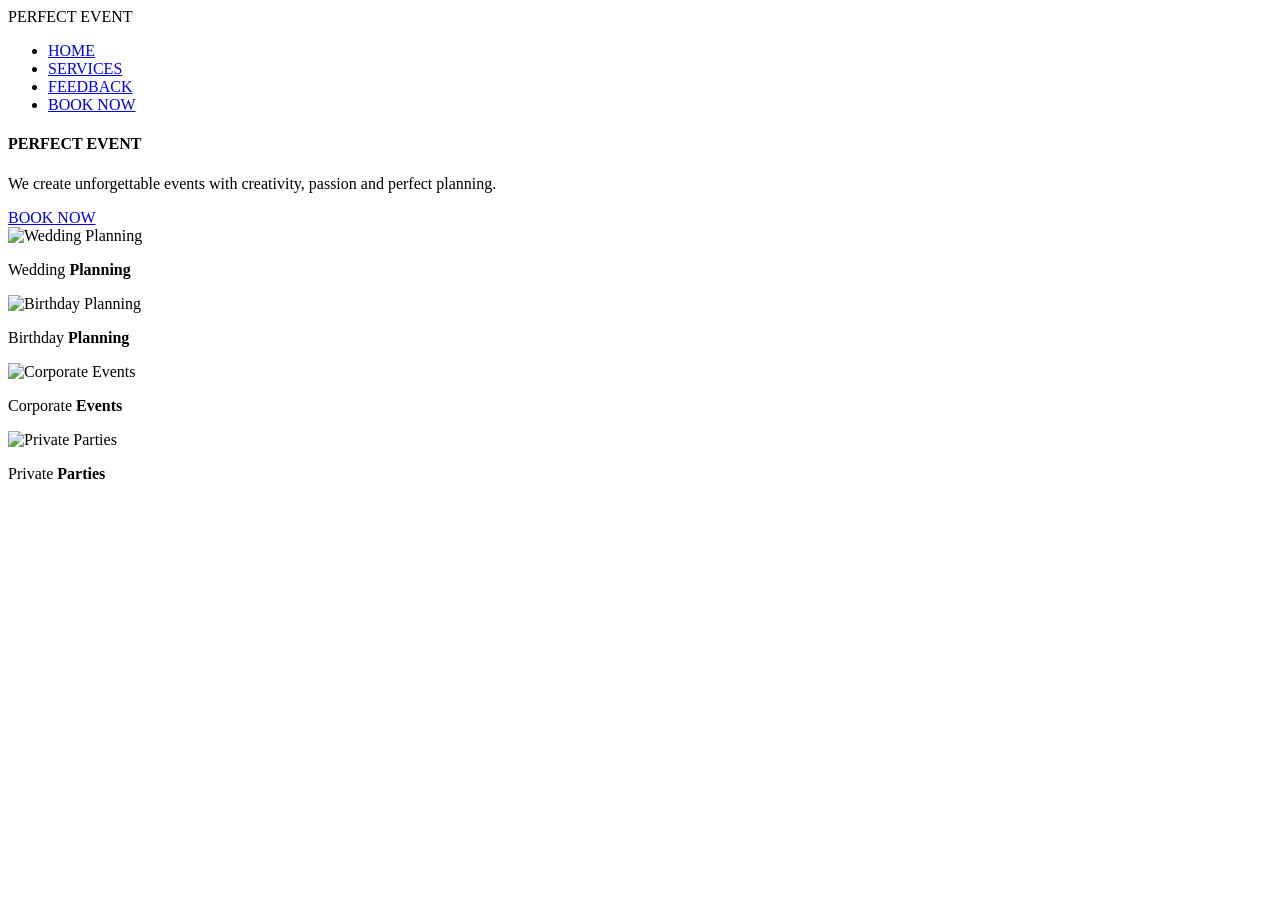
==== index.html @ 92745058 "new commit" ====
<!DOCTYPE html>
<html lang="en">
<head>
    <meta charset="UTF-8">
    <meta name="viewport" content="width=device-width, initial-scale=1.0">
    <title>Perfect Event</title>
    <link rel="stylesheet" href="/css/home.css">
</head>

<body>

    <!-- HEADER -->
    <header id="header-section">

        <div class="logo">
            PERFECT EVENT
        </div>

        <nav id="nav-buttons">
            <ul>
                <li><a href="index.html" class="active">HOME</a></li>
                <li><a href="services.html">SERVICES</a></li>
                <li><a href="feedback.html">FEEDBACK</a></li>
                <li><a href="book.html" class="book-btn">BOOK NOW</a></li>
            </ul>
        </nav>

    </header>

    <!-- HERO SECTION -->
    <section id="hero">

        <!-- LEFT SIDE -->
        <div class="hero-left">

            <h4>PERFECT EVENT</h4>

            <p>
                We create unforgettable events with creativity, passion and perfect planning.
            </p>

            <a href="book.html" class="main-btn">BOOK NOW</a>

        </div>

        <!-- RIGHT SIDE -->
        <div class="hero-right">

            <div class="image-card">
                <img src="/Images/Conference1.jpg" alt="Wedding Planning">
                <p class="description-image">Wedding <strong>Planning</strong></p>
            </div>

            <div class="image-card">
                <img src="/Images/Birthday2.jpg" alt="Birthday Planning">
                <p class="description-image">Birthday <strong>Planning</strong></p>
            </div>

            <div class="image-card">
                <img src="/Images/wedding.jpg" alt="Corporate Events">
                <p class="description-image">Corporate <strong>Events</strong></p>
            </div>

            <div class="image-card">
                <img src="/Images/wedding3.jpg" alt="Private Parties">
                <p class="description-image">Private <strong>Parties</strong></p>
            </div>

        </div>

    </section>

</body>
</html>
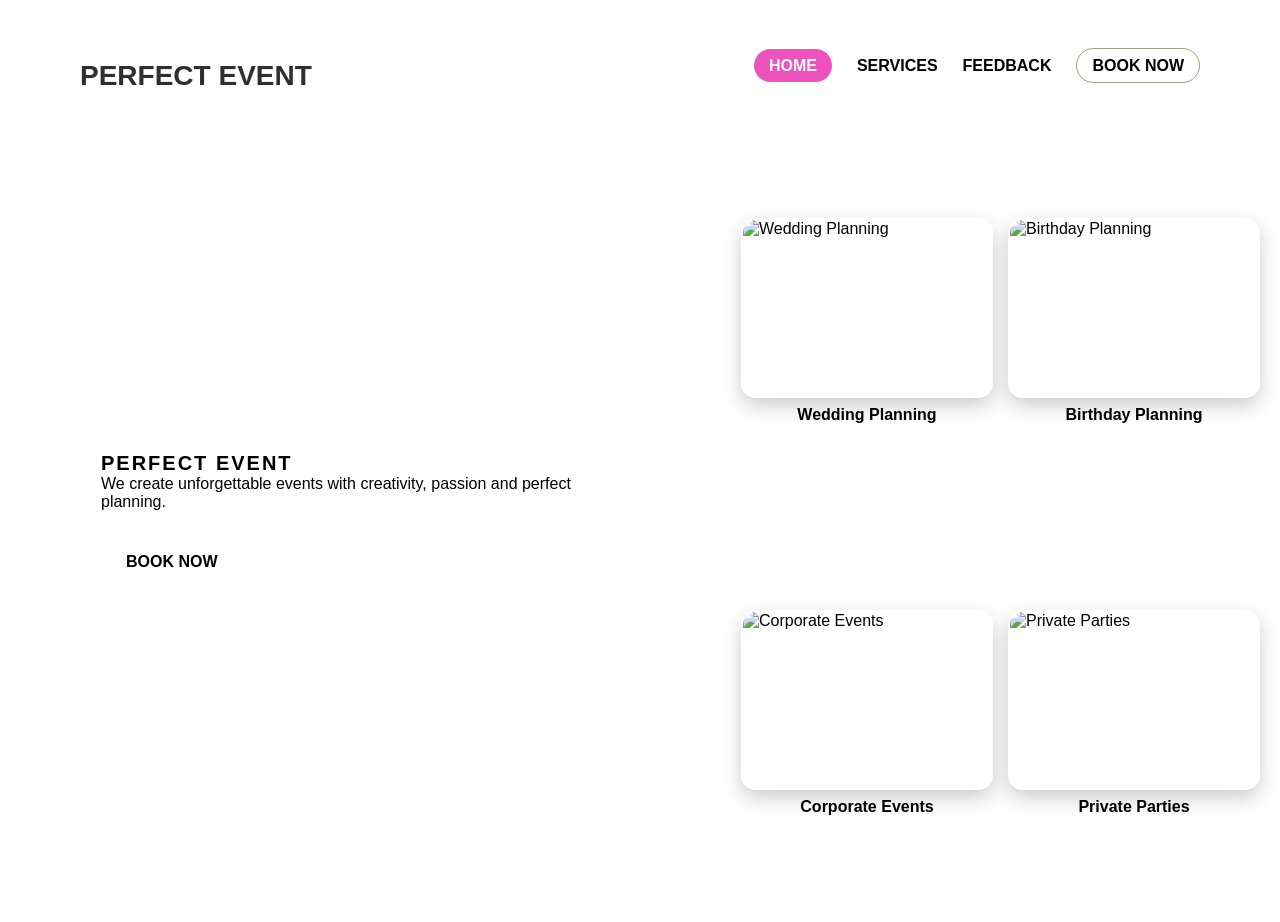
==== commit d2d01502: "fourth commit" ====
--- a/index.html
+++ b/index.html
@@ -4,7 +4,7 @@
     <meta charset="UTF-8">
     <meta name="viewport" content="width=device-width, initial-scale=1.0">
     <title>Perfect Event</title>
-    <link rel="stylesheet" href="/css/home.css">
+    <link rel="stylesheet" href="css/home.css">
 </head>
 
 <body>
@@ -47,22 +47,22 @@
         <div class="hero-right">
 
             <div class="image-card">
-                <img src="/Images/Conference1.jpg" alt="Wedding Planning">
+                <img src="Images/Conference1.jpg" alt="Wedding Planning">
                 <p class="description-image">Wedding <strong>Planning</strong></p>
             </div>
 
             <div class="image-card">
-                <img src="/Images/Birthday2.jpg" alt="Birthday Planning">
+                <img src="Images/Birthday2.jpg" alt="Birthday Planning">
                 <p class="description-image">Birthday <strong>Planning</strong></p>
             </div>
 
             <div class="image-card">
-                <img src="/Images/wedding.jpg" alt="Corporate Events">
+                <img src="Images/wedding.jpg" alt="Corporate Events">
                 <p class="description-image">Corporate <strong>Events</strong></p>
             </div>
 
             <div class="image-card">
-                <img src="/Images/wedding3.jpg" alt="Private Parties">
+                <img src="Images/wedding3.jpg" alt="Private Parties">
                 <p class="description-image">Private <strong>Parties</strong></p>
             </div>
 
--- a/css/home.css
+++ b/css/home.css
@@ -0,0 +1,178 @@
+
+* {
+    margin: 0;
+    padding: 0;
+    box-sizing: border-box;
+}
+
+
+body {
+    font-family:'Franklin Gothic Medium', 'Arial Narrow', Arial, sans-serif;
+    background-image: url('images/flower5.jpg');
+    background-size: cover;
+     
+    background-position: center;
+    color: black;
+}
+
+
+#header-section {
+    display: flex;
+    justify-content: space-between;
+    align-items: center;
+    padding: 20px 60px;
+    background: rgba(255, 255, 255, 0.497);
+    border-radius: 75px;
+    margin-top: 20px;
+    margin-left: 20px;
+    margin-right: 20px;
+    
+    
+    
+}
+
+
+.logo {
+    font-size: 28px;
+    font-weight: bold;
+    color: rgba(0, 0, 0, 0.814);
+    margin-top: 20px;
+}
+
+/* NAV */
+#nav-buttons ul {
+    list-style: none;
+    display: flex;
+    justify-content: center;
+    gap: 25px;
+}
+
+#nav-buttons ul li a {
+    text-decoration: none;
+    color: black;
+    font-weight: bold;
+    transition: 0.3s;
+}
+
+#nav-buttons ul li a:hover {
+    color: black;
+}
+
+
+
+
+#nav-buttons ul li a.active {
+    color: white;
+    background: rgb(238, 82, 189);
+    padding: 8px 15px;
+    border-radius: 20px;
+}
+
+.book-btn {
+    border: 1px solid rgba(73, 69, 3, 0.5);
+    padding: 8px 15px;
+    border-radius: 20px;
+}
+
+.book-btn:hover {
+    background: white;
+    color: black;
+}
+
+
+#hero {
+    display: flex;
+    height: 90vh;
+}
+
+
+.hero-left {
+    flex: 1;
+    background-color:rgba(255, 255, 255, 0.013);
+    background-size: cover;
+    background-position: center;
+    padding: 80px;
+    display: flex;
+    flex-direction: column;
+    justify-content: center;
+    border-radius: 75px;
+    margin: 20px;
+    border: 1px solid white;
+}
+
+
+.hero-left h4 {
+    font-size: 20px;
+    color:black;
+    font-weight: bold;
+    letter-spacing: 2px;
+}
+
+.hero-left
+.hero-left p {
+    margin-top: 20px;
+    font-size: 18px;
+    color:black;
+    max-width: 400px;
+}
+
+/* BUTTON */
+.main-btn {
+    margin-top: 30px;
+    padding: 12px 25px;
+    background: white;
+    color: black;
+    width: fit-content;
+    text-decoration: none;
+    font-weight: bold;
+    border-radius: 25px;
+    transition: 0.3s;
+}
+
+.main-btn:hover {
+    background: #f2f2f2;
+}
+
+
+.hero-right {
+    flex: 1;
+    display: grid;
+    grid-template-columns: repeat(2, 1fr);
+    gap: 15px;
+    padding: 20px;
+    align-items: center;
+}
+
+
+.image-card {
+    display: flex;
+    flex-direction: column;
+    align-items: center;
+}
+
+
+.image-card img {
+    width: 100%;
+    height: 180px;
+    object-fit: cover;
+    border-radius: 15px;
+    box-shadow: 0 8px 20px rgba(0, 0, 0, 0.2);
+    transition: transform 0.3s ease, box-shadow 0.3s ease;
+    cursor: pointer;
+    border: 2px solid white;
+}
+
+
+.image-card img:hover {
+    transform: scale(1.05);
+    box-shadow: 0 12px 30px rgba(0, 0, 0, 0.3);
+}
+
+
+.description-image {
+    margin-top: 8px;
+    font-size: 16px;
+    font-weight: 600;
+    text-align: center;
+    color:black;
+}
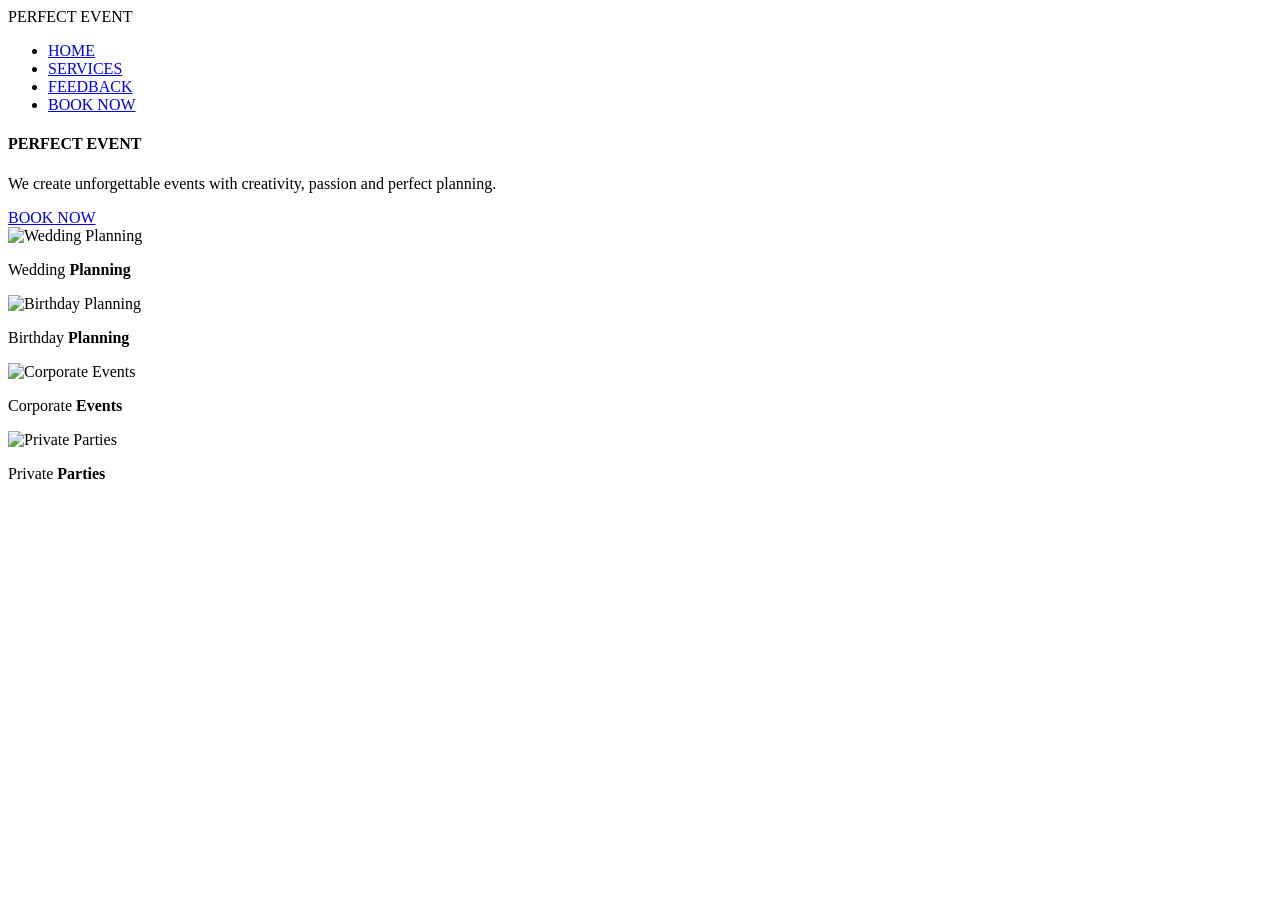
==== commit 6e611b42: "9th" ====
--- a/index.html
+++ b/index.html
@@ -4,12 +4,12 @@
     <meta charset="UTF-8">
     <meta name="viewport" content="width=device-width, initial-scale=1.0">
     <title>Perfect Event</title>
-    <link rel="stylesheet" href="css/home.css">
+    <link rel="stylesheet" href="Css/index.css">
 </head>
 
 <body>
 
-    <!-- HEADER -->
+    
     <header id="header-section">
 
         <div class="logo">
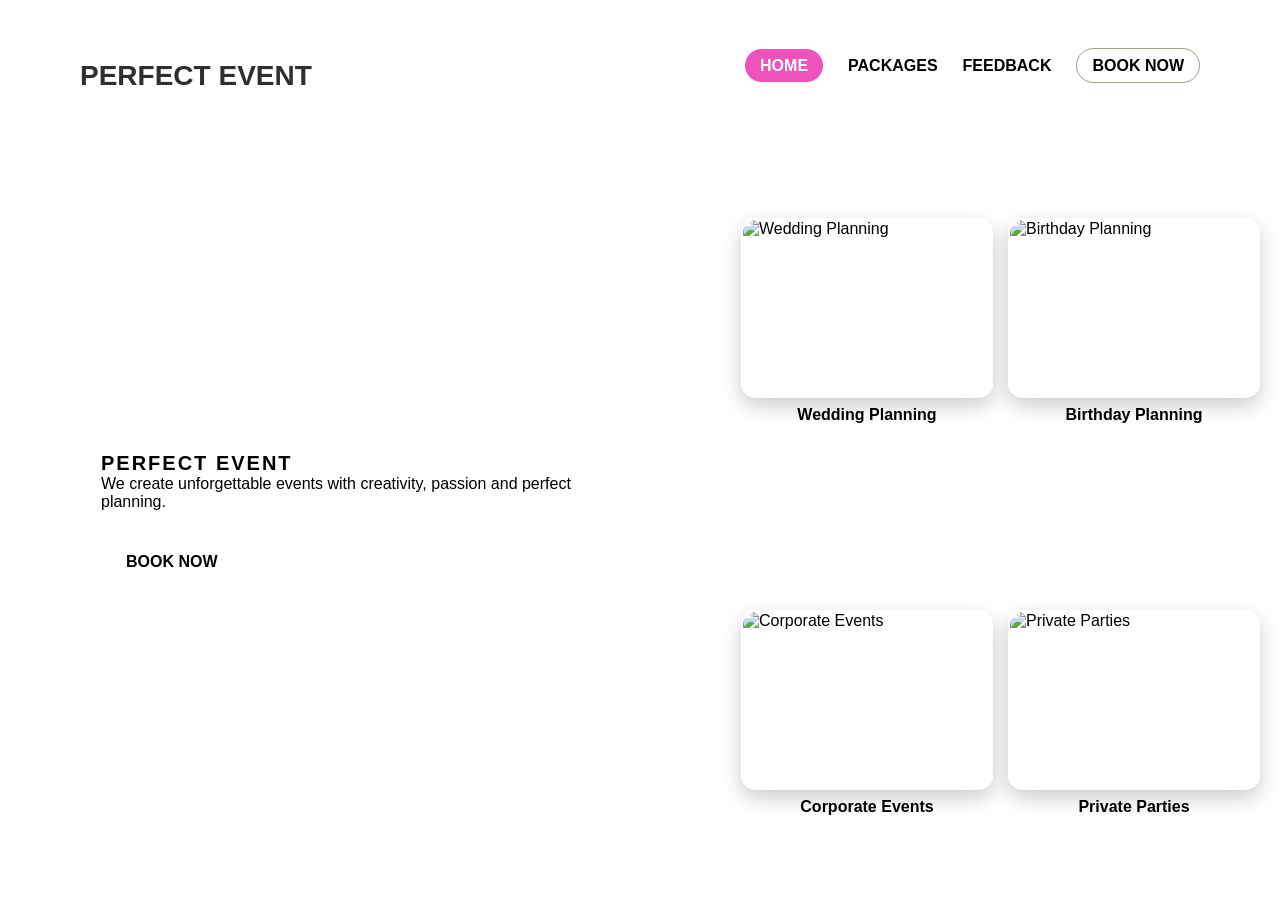
==== commit c6b5ca0e: "new commit 19th" ====
--- a/index.html
+++ b/index.html
@@ -4,7 +4,7 @@
     <meta charset="UTF-8">
     <meta name="viewport" content="width=device-width, initial-scale=1.0">
     <title>Perfect Event</title>
-    <link rel="stylesheet" href="Css/index.css">
+    <link rel="stylesheet" href="CSS/index.css">
 </head>
 
 <body>
@@ -19,7 +19,7 @@
         <nav id="nav-buttons">
             <ul>
                 <li><a href="index.html" class="active">HOME</a></li>
-                <li><a href="services.html">SERVICES</a></li>
+                <li><a href="packages.html">PACKAGES</a></li>
                 <li><a href="feedback.html">FEEDBACK</a></li>
                 <li><a href="book.html" class="book-btn">BOOK NOW</a></li>
             </ul>
@@ -27,10 +27,10 @@
 
     </header>
 
-    <!-- HERO SECTION -->
+    
     <section id="hero">
 
-        <!-- LEFT SIDE -->
+
         <div class="hero-left">
 
             <h4>PERFECT EVENT</h4>
@@ -43,7 +43,7 @@
 
         </div>
 
-        <!-- RIGHT SIDE -->
+        
         <div class="hero-right">
 
             <div class="image-card">
--- a/CSS/index.css
+++ b/CSS/index.css
@@ -0,0 +1,242 @@
+
+* {
+    margin: 0;
+    padding: 0;
+    box-sizing: border-box;
+}
+
+
+body {
+    font-family:'Franklin Gothic Medium', 'Arial Narrow', Arial, sans-serif;
+    background-image: url('../Images/flower5.jpg');
+    background-size: cover;
+     
+    background-position: center;
+    color: black;
+}
+
+
+#header-section {
+    display: flex;
+    justify-content: space-between;
+    align-items: center;
+    padding: 20px 60px;
+    background: rgba(255, 255, 255, 0.497);
+    border-radius: 75px;
+    margin-top: 20px;
+    margin-left: 20px;
+    margin-right: 20px;
+    
+    
+    
+}
+
+
+.logo {
+    font-size: 28px;
+    font-weight: bold;
+    color: rgba(0, 0, 0, 0.814);
+    margin-top: 20px;
+}
+
+
+#nav-buttons ul {
+    list-style: none;
+    display: flex;
+    justify-content: center;
+    gap: 25px;
+}
+
+#nav-buttons ul li a {
+    text-decoration: none;
+    color: black;
+    font-weight: bold;
+    transition: 0.3s;
+}
+
+#nav-buttons ul li a:hover {
+    color: black;
+}
+
+
+
+
+#nav-buttons ul li a.active {
+    color: white;
+    background: rgb(238, 82, 189);
+    padding: 8px 15px;
+    border-radius: 20px;
+}
+
+.book-btn {
+    border: 1px solid rgba(73, 69, 3, 0.5);
+    padding: 8px 15px;
+    border-radius: 20px;
+}
+
+.book-btn:hover {
+    background: white;
+    color: black;
+}
+
+
+#hero {
+    display: flex;
+    height: 90vh;
+}
+
+
+.hero-left {
+    flex: 1;
+    background-color:rgba(255, 255, 255, 0.013);
+    background-size: cover;
+    background-position: center;
+    padding: 80px;
+    display: flex;
+    flex-direction: column;
+    justify-content: center;
+    border-radius: 75px;
+    margin: 20px;
+    border: 1px solid white;
+}
+
+
+.hero-left h4 {
+    font-size: 20px;
+    color:black;
+    font-weight: bold;
+    letter-spacing: 2px;
+}
+
+.hero-left
+.hero-left p {
+    margin-top: 20px;
+    font-size: 18px;
+    color:black;
+    max-width: 400px;
+}
+
+
+.main-btn {
+    margin-top: 30px;
+    padding: 12px 25px;
+    background: white;
+    color: black;
+    width: fit-content;
+    text-decoration: none;
+    font-weight: bold;
+    border-radius: 25px;
+    transition: 0.3s;
+}
+
+.main-btn:hover {
+    background: #f2f2f2;
+}
+
+
+.hero-right {
+    flex: 1;
+    display: grid;
+    grid-template-columns: repeat(2, 1fr);
+    gap: 15px;
+    padding: 20px;
+    align-items: center;
+}
+
+
+.image-card {
+    display: flex;
+    flex-direction: column;
+    align-items: center;
+}
+
+
+.image-card img {
+    width: 100%;
+    height: 180px;
+    object-fit: cover;
+    border-radius: 15px;
+    box-shadow: 0 8px 20px rgba(0, 0, 0, 0.2);
+    transition: transform 0.3s ease, box-shadow 0.3s ease;
+    cursor: pointer;
+    border: 2px solid white;
+}
+
+
+.image-card img:hover {
+    transform: scale(1.05);
+    box-shadow: 0 12px 30px rgba(0, 0, 0, 0.3);
+}
+
+
+.description-image {
+    margin-top: 8px;
+    font-size: 16px;
+    font-weight: 600;
+    text-align: center;
+    color:black;
+}
+
+/* Mobile view */
+@media (max-width: 768px) {
+
+    /* Header */
+    #header-section {
+        flex-direction: column;
+        padding: 20px;
+        border-radius: 30px;
+        margin: 15px;
+    }
+
+
+    .logo {
+        font-size: 22px;
+        margin-top: 0;
+        text-align: center;
+    }
+
+
+    #nav-buttons ul {
+        flex-direction: column;
+        gap: 15px;
+        align-items: center;
+    }
+
+
+    /* Hero section */
+    #hero {
+        flex-direction: column;
+        height: auto;
+    }
+
+
+    .hero-left {
+        padding: 40px 25px;
+        margin: 15px;
+        text-align: center;
+    }
+
+
+    .hero-left p {
+        max-width: 100%;
+        font-size: 16px;
+    }
+
+
+    .main-btn {
+        margin: 25px auto;
+    }
+
+
+    /* Images */
+    .hero-right {
+        grid-template-columns: 1fr;
+        padding: 15px;
+    }
+
+
+    .image-card img {
+        height: 220px;
+    }
+
+}
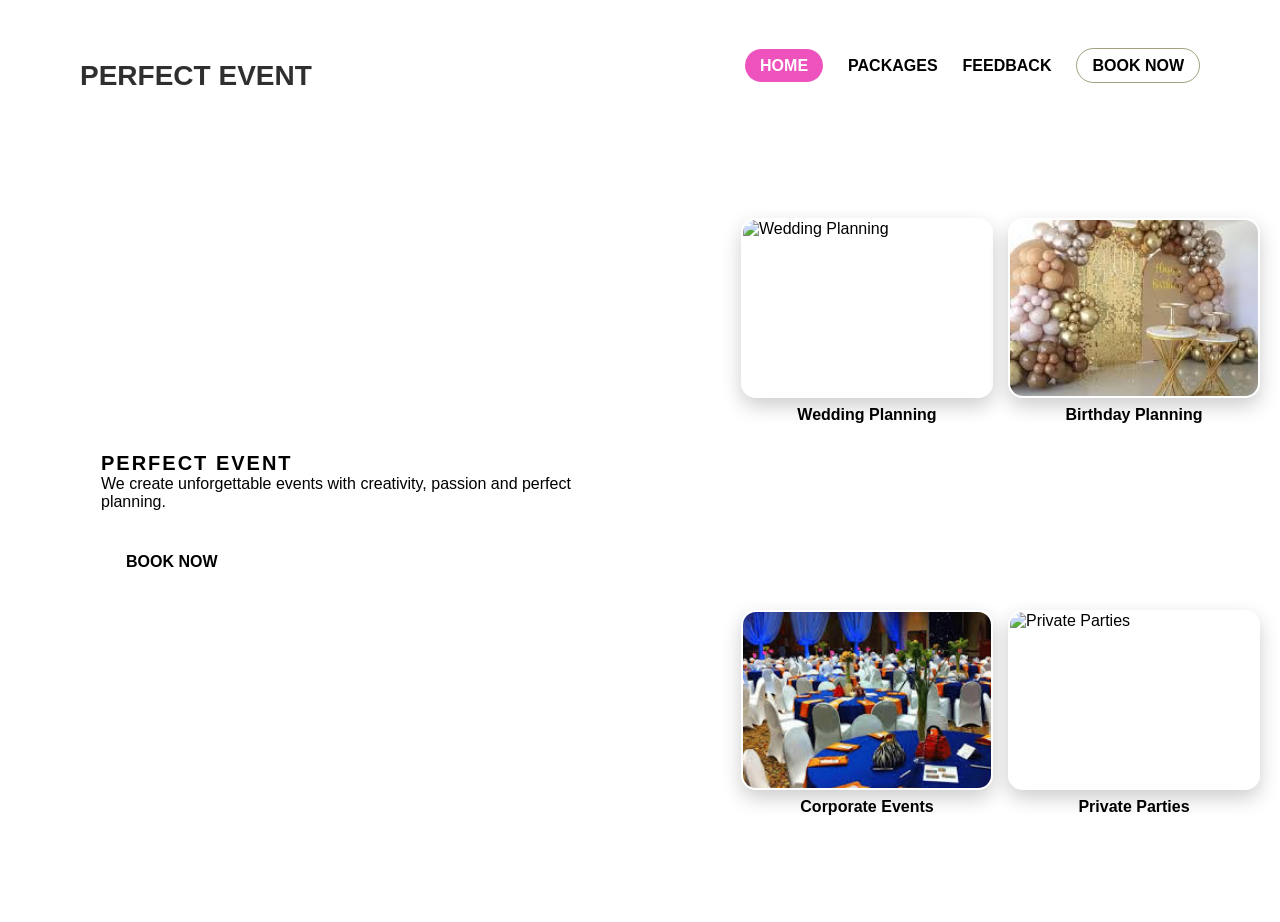
==== commit 0fd93e9f: "new commit 21th" ====
--- a/index.html
+++ b/index.html
@@ -47,22 +47,22 @@
         <div class="hero-right">
 
             <div class="image-card">
-                <img src="Images/Conference1.jpg" alt="Wedding Planning">
+                <img src="Images/wedding12.jpg" alt="Wedding Planning">
                 <p class="description-image">Wedding <strong>Planning</strong></p>
             </div>
 
             <div class="image-card">
-                <img src="Images/Birthday2.jpg" alt="Birthday Planning">
+                <img src="Images/birthday12.jpg" alt="Birthday Planning">
                 <p class="description-image">Birthday <strong>Planning</strong></p>
             </div>
 
             <div class="image-card">
-                <img src="Images/wedding.jpg" alt="Corporate Events">
+                <img src="Images/coorporate122.jpg" alt="Corporate Events">
                 <p class="description-image">Corporate <strong>Events</strong></p>
             </div>
 
             <div class="image-card">
-                <img src="Images/wedding3.jpg" alt="Private Parties">
+                <img src="Images/private12.jpg" alt="Private Parties">
                 <p class="description-image">Private <strong>Parties</strong></p>
             </div>
 
--- a/CSS/index.css
+++ b/CSS/index.css
@@ -178,32 +178,44 @@
 }
 
 /* Mobile view */
-@media (max-width: 768px) {
-
-    /* Header */
+@media (max-width:768px) {
+
+    /* HEADER */
     #header-section {
         flex-direction: column;
+        align-items: flex-start;
         padding: 20px;
+        margin: 10px;
         border-radius: 30px;
-        margin: 15px;
     }
 
 
     .logo {
         font-size: 22px;
-        margin-top: 0;
-        text-align: center;
+        margin-bottom: 15px;
+    }
+
+
+    #nav-buttons {
+        width: 100%;
     }
 
 
     #nav-buttons ul {
-        flex-direction: column;
-        gap: 15px;
-        align-items: center;
-    }
-
-
-    /* Hero section */
+        display: flex;
+        flex-wrap: wrap;
+        gap: 12px;
+        justify-content: flex-start;
+    }
+
+
+    #nav-buttons ul li a {
+        font-size: 12px;
+    }
+
+
+
+    /* HERO */
     #hero {
         flex-direction: column;
         height: auto;
@@ -211,32 +223,46 @@
 
 
     .hero-left {
-        padding: 40px 25px;
         margin: 15px;
-        text-align: center;
+        padding: 35px 20px;
+        border-radius: 30px;
+        text-align: left;
+    }
+
+
+    .hero-left h4 {
+        font-size: 22px;
     }
 
 
     .hero-left p {
+        font-size: 15px;
         max-width: 100%;
-        font-size: 16px;
     }
 
 
     .main-btn {
-        margin: 25px auto;
-    }
-
-
-    /* Images */
+        margin-top: 20px;
+    }
+
+
+
+    /* IMAGES */
     .hero-right {
-        grid-template-columns: 1fr;
+        width: 100%;
+        grid-template-columns: repeat(2,1fr);
+        gap: 10px;
         padding: 15px;
     }
 
 
     .image-card img {
-        height: 220px;
+        height: 130px;
+    }
+
+
+    .description-image {
+        font-size: 12px;
     }
 
 }
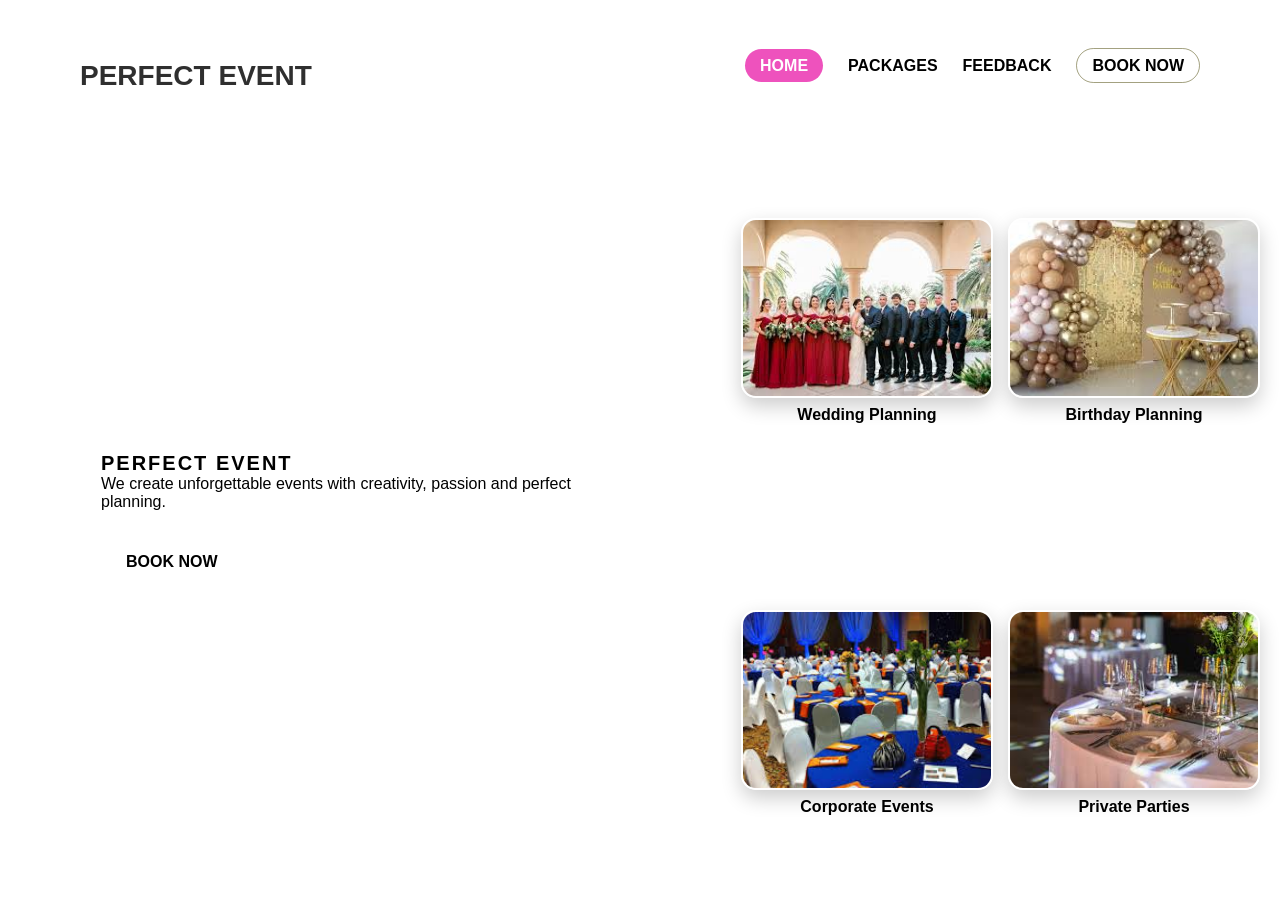
==== commit 3228a956: "new commit 22nd" ====
--- a/index.html
+++ b/index.html
@@ -47,7 +47,7 @@
         <div class="hero-right">
 
             <div class="image-card">
-                <img src="Images/wedding12.jpg" alt="Wedding Planning">
+                <img src="Images/weeding12.jpg" alt="Wedding Planning">
                 <p class="description-image">Wedding <strong>Planning</strong></p>
             </div>
 
@@ -62,7 +62,7 @@
             </div>
 
             <div class="image-card">
-                <img src="Images/private12.jpg" alt="Private Parties">
+                <img src="Images/privates12.jpg" alt="Private Parties">
                 <p class="description-image">Private <strong>Parties</strong></p>
             </div>
 
